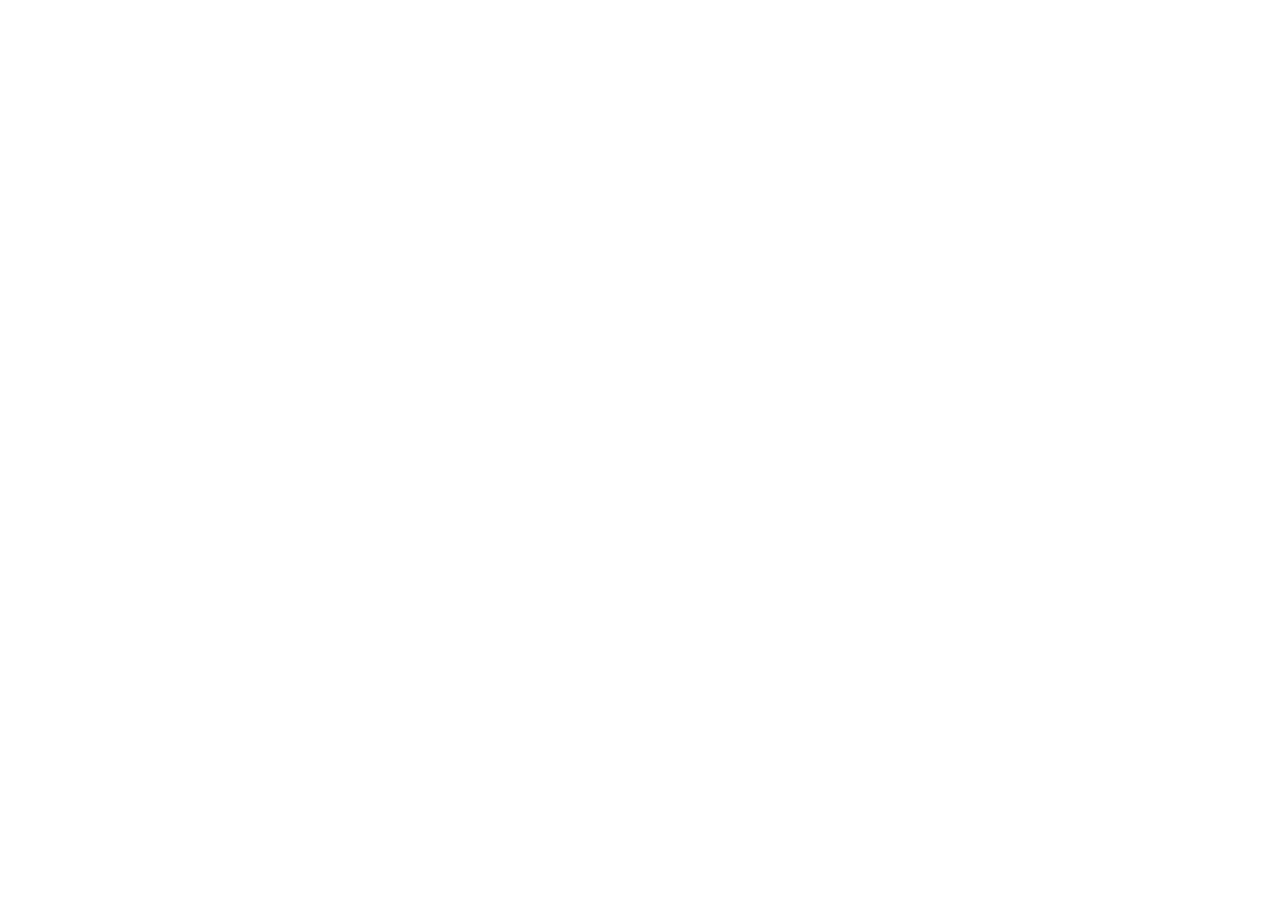
==== Civil Website/index.html @ e40dc9ab "index.html" ====
<!DOCTYPE html>
<html lang="en">
<head>
    <meta charset="UTF-8">
    <meta name="viewport" content="width=device-width, initial-scale=1.0">
    <title>Civil Material</title>
    <link rel="stylesheet" href="style.css">


</head>
<body>
    <header>

        
    </header>
    
</body>
</html>
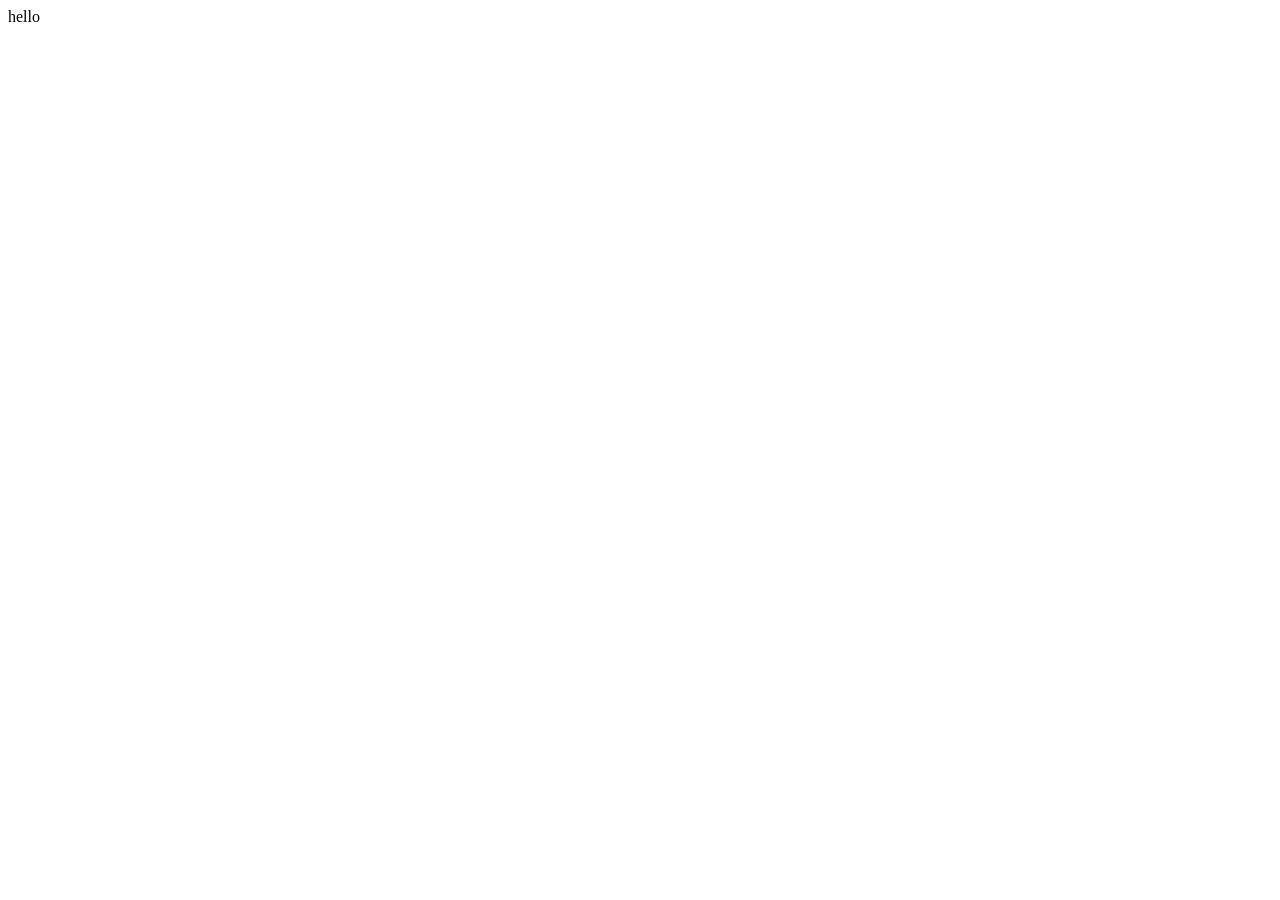
==== commit 356d63e4: "hello world" ====
--- a/Civil Website/index.html
+++ b/Civil Website/index.html
@@ -10,6 +10,7 @@
 </head>
 <body>
     <header>
+        hello
 
         
     </header>
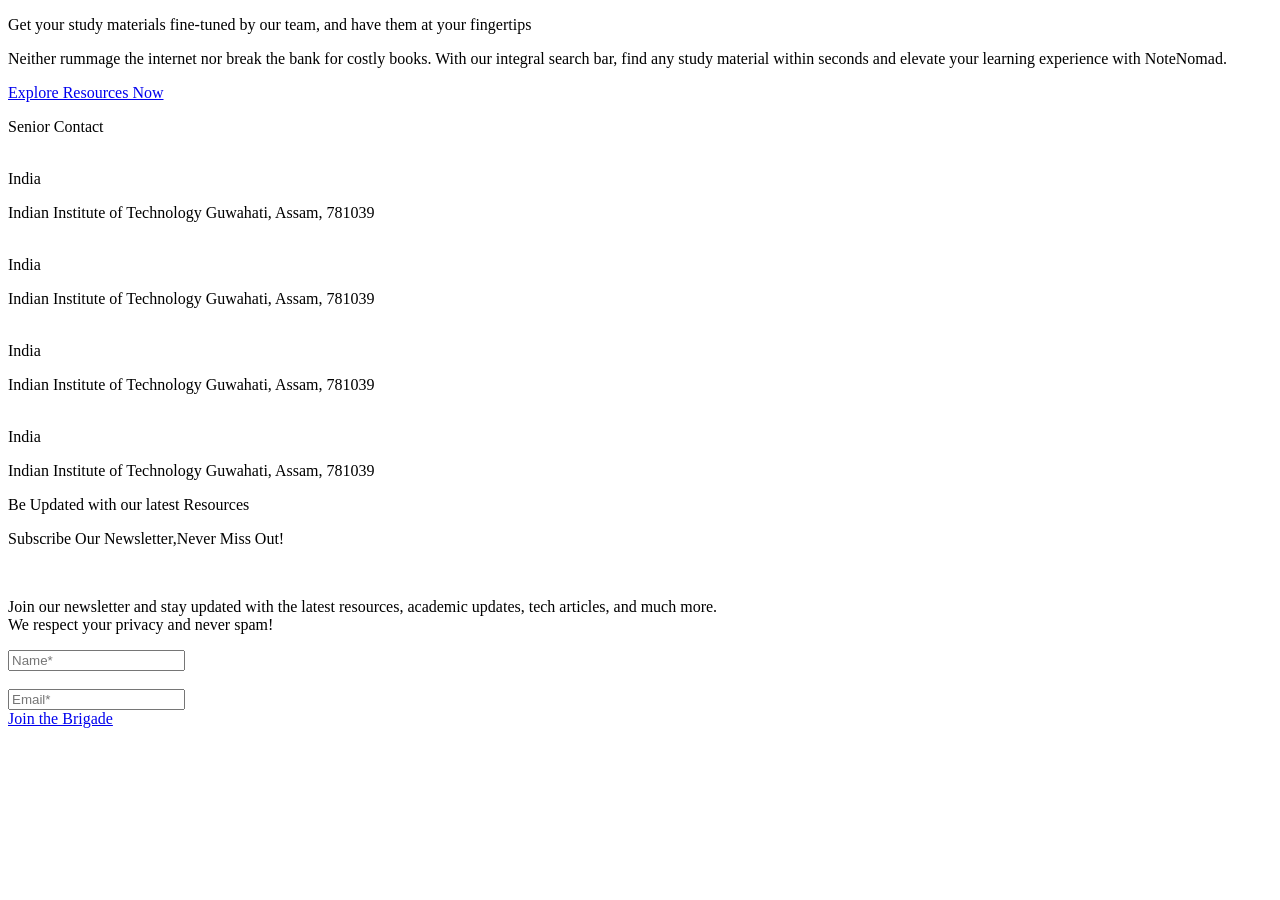
==== commit 69d87718: "Update index.html" ====
--- a/Civil Website/index.html
+++ b/Civil Website/index.html
@@ -9,11 +9,177 @@
 
 </head>
 <body>
-    <header>
-        hello
+    <div class="resources">
+        <div class="heading1">
+            <p>Get your study materials fine-tuned by our team, and have them at your fingertips</p>
+         </div>
+         
+         <div class="detail1">
+            <p>Neither rummage the internet nor break the bank for costly books. With our integral search bar, find any study material within seconds and elevate your learning experience with NoteNomad. </p>
 
+         </div>
+
+         <div class="button1">
+            <a href="#resources">Explore Resources Now</a>
+
+         </div>
+
+
+    
+
+    </div>
+
+    <div class="contact">
+        <p>Senior Contact </p>
         
-    </header>
+
+    </div>
+
+    <div class="location">
+        <div class="box">
+            <div class="icon">
+                <img src="11.svg" alt="">
+            </div>
+
+            <div class="head">
+                India
+
+            </div>
+
+            <div class="address">
+                <p>Indian Institute of Technology Guwahati, Assam, 781039 </p>
+
+
+            </div>
+
+        </div>
+
+
+        <div class="box">
+            <div class="icon">
+                <img src="11.svg" alt="">
+            </div>
+
+            <div class="head">
+                India
+
+            </div>
+
+            <div class="address">
+                <p>Indian Institute of Technology Guwahati, Assam, 781039 </p>
+
+
+            </div>
+
+        </div>
+
+        <div class="box">
+            <div class="icon">
+                <img src="11.svg" alt="">
+            </div>
+
+            <div class="head">
+                India
+
+            </div>
+
+            <div class="address">
+                <p>Indian Institute of Technology Guwahati, Assam, 781039 </p>
+
+
+            </div>
+
+        </div>
+
+        <div class="box">
+            <div class="icon">
+                <img src="11.svg" alt="">
+            </div>
+
+            <div class="head">
+                India
+
+            </div>
+
+            <div class="address">
+                <p>Indian Institute of Technology Guwahati, Assam, 781039 </p>
+
+
+            </div>
+
+        </div>
+
+
+
+
+      
+
+
+    </div>
+
+
+
+
+    <div class="subscribe">
+        <div class="heading2">
+            <p class="p1">Be Updated with our latest Resources</p>
+
+            <p class="p2"> Subscribe Our Newsletter,Never Miss Out!</p>
+        </div>
+
+        <div class>
+
+
+         
+         
+            <div class="detail2">
+
+                <img src="img1.jpg" class="img1" alt="">
+                <p>Join our newsletter and stay updated with the latest resources, academic updates, tech articles, and much more. <br>
+                We respect your privacy and never spam! </p>
+
+            </div>
+
+        </div>
+        
+
+        <div class="form">
+
+            <div class="inputbox">
+
+                <form action="/input">
+                    <label for="Name" ></label>
+                    <input type="text" placeholder="Name*" id="page5-name" class="page5-form-input">
+
+                    <br>
+                    <br>
+
+                    <label for="Email"></label>
+                    <input type="text" placeholder="Email*" id="page5-email" class="page5-form-input">
+
+
+                </form>
+
+            </div>
+
+            <div class="button2">
+                <a href="#resources">Join the Brigade</a>
     
+             </div>
+
+
+        </div>
+
+
+         
+
+      </div>
+
+
+
+    
+
+
+
 </body>
 </html>
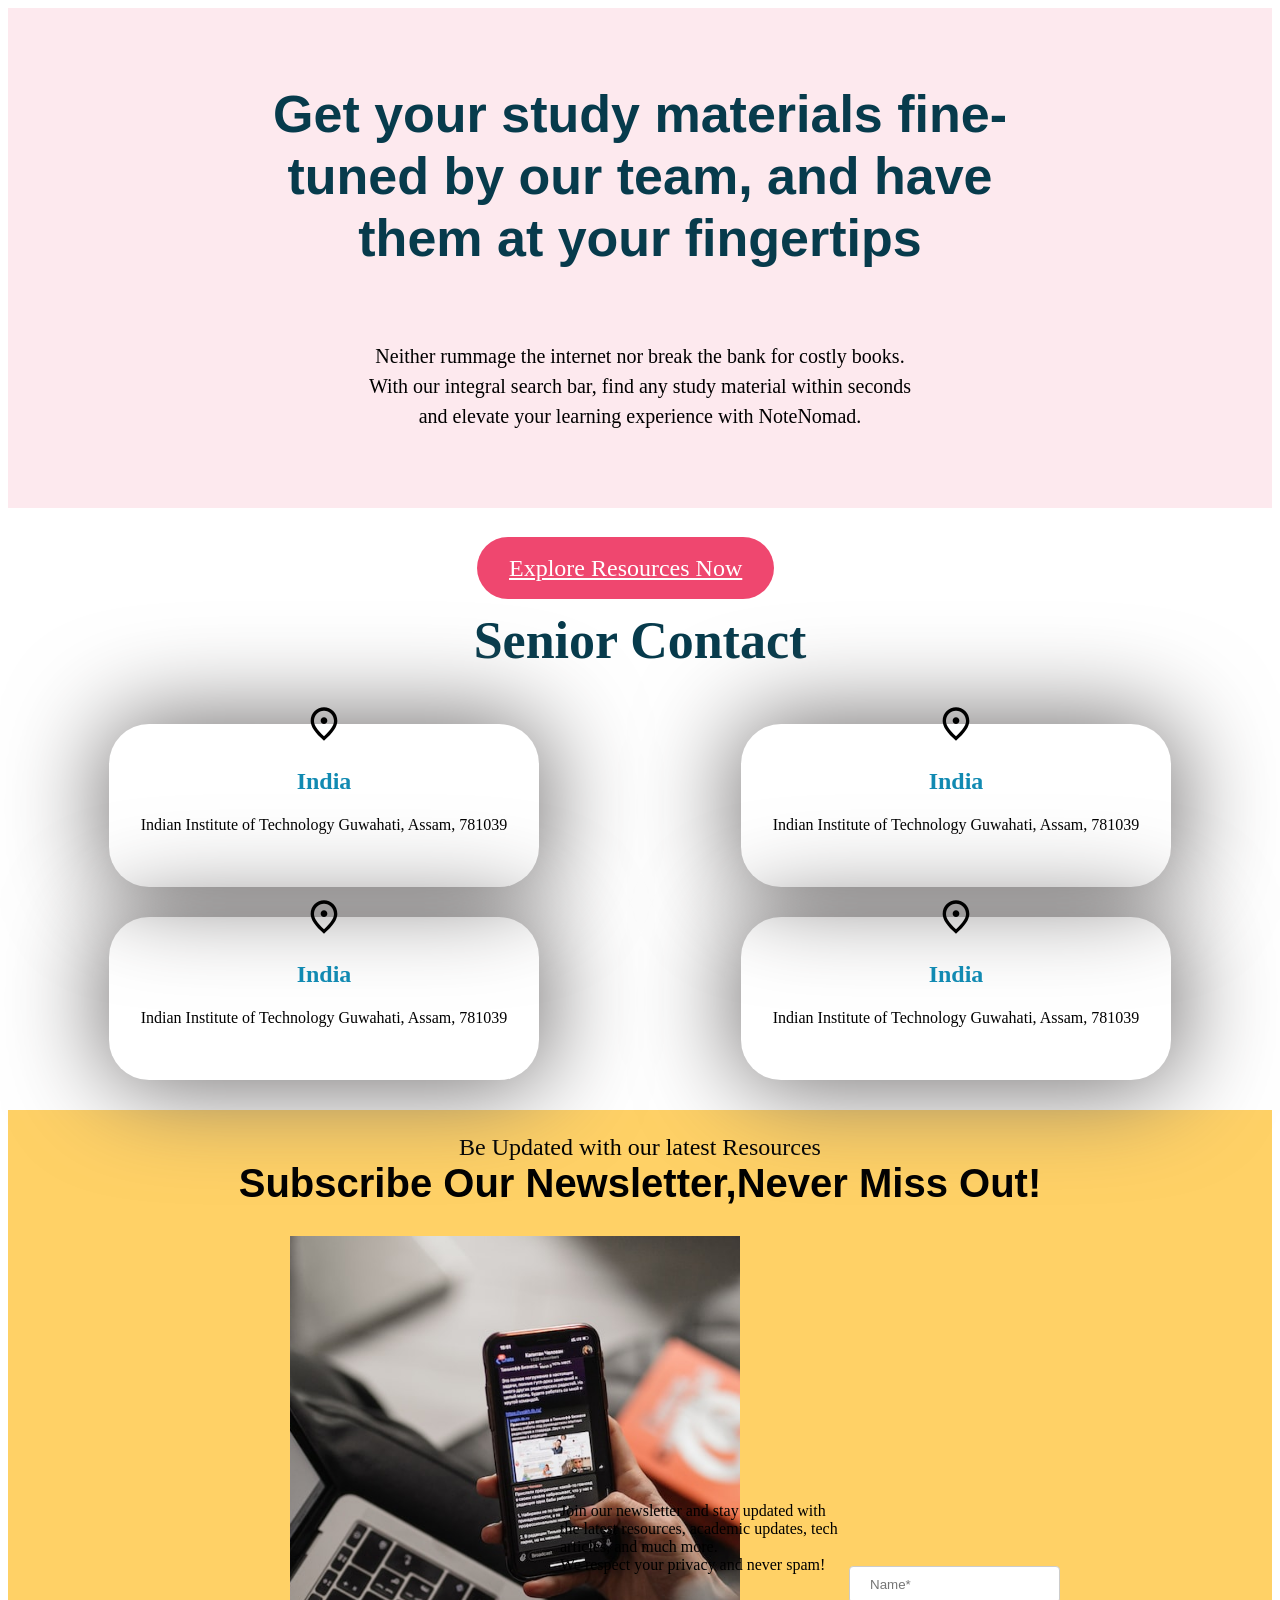
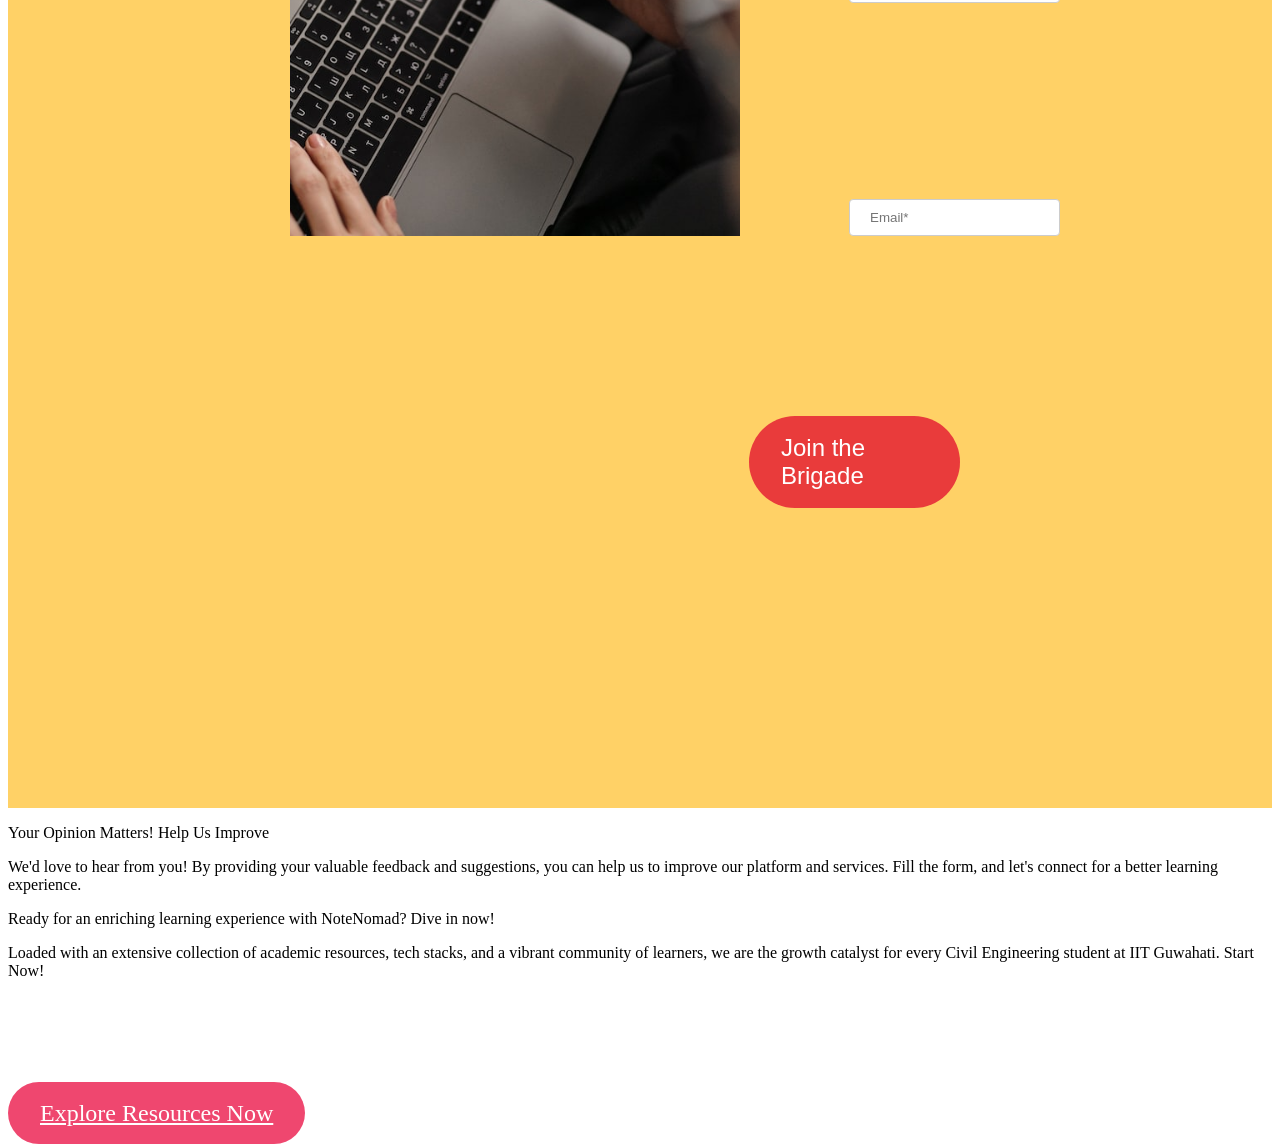
==== commit 214c8225: "Update index.html" ====
--- a/Civil Website/index.html
+++ b/Civil Website/index.html
@@ -9,10 +9,12 @@
 
 </head>
 <body>
+    
     <div class="resources">
         <div class="heading1">
             <p>Get your study materials fine-tuned by our team, and have them at your fingertips</p>
          </div>
+        
          
          <div class="detail1">
             <p>Neither rummage the internet nor break the bank for costly books. With our integral search bar, find any study material within seconds and elevate your learning experience with NoteNomad. </p>
@@ -127,53 +129,105 @@
             <p class="p2"> Subscribe Our Newsletter,Never Miss Out!</p>
         </div>
 
-        <div class>
-
-
+        
+        
+        <div class="img-detail-input">
          
          
-            <div class="detail2">
-
+            <div class="img">
                 <img src="img1.jpg" class="img1" alt="">
-                <p>Join our newsletter and stay updated with the latest resources, academic updates, tech articles, and much more. <br>
-                We respect your privacy and never spam! </p>
-
-            </div>
-
-        </div>
-        
-
-        <div class="form">
-
-            <div class="inputbox">
-
-                <form action="/input">
-                    <label for="Name" ></label>
-                    <input type="text" placeholder="Name*" id="page5-name" class="page5-form-input">
-
+
+            </div>  
+
+
+            <div class="form">
+
+                <p class="detail2" >
+                    Join our newsletter and stay updated with the latest resources, academic updates, tech articles, and much more.
                     <br>
-                    <br>
-
-                    <label for="Email"></label>
-                    <input type="text" placeholder="Email*" id="page5-email" class="page5-form-input">
-
-
-                </form>
-
-            </div>
-
-            <div class="button2">
-                <a href="#resources">Join the Brigade</a>
-    
-             </div>
-
-
-        </div>
-
-
-         
-
-      </div>
+                    We respect your privacy and never spam!     
+                </p>
+                    
+                <div class="inputbox">
+        
+                    <div> 
+                        <form action="/input">
+                            <label for="page5-name"> 
+                                <input type="text" placeholder="Name*" id="page5-name" class="page5-form-input">
+                            </label>
+                            <br>
+                            <br>
+        
+                            <label for="page5-email"> 
+                             <input type="text" placeholder="Email*" id="page5-email" class="page5-form-input">
+                            </label>
+        
+                        </form>
+        
+                    </div>
+
+                    
+        
+                    <div class="button2">
+                        <a href="#resources">Join the Brigade</a>
+            
+                
+                    </div>
+
+                </div>
+                    
+
+
+            </div>
+
+
+            
+
+        </div>
+        
+
+        
+
+
+    </div>
+
+    <div class="page6">
+        <div class="feedback">
+
+            <div class="heading3">
+                <p> Your Opinion Matters!
+                Help Us Improve</p>
+
+            </div>
+            <div class="page6-detail">
+                <p>
+                    We'd love to hear from you! By providing your valuable feedback and suggestions, you can help us to improve our platform and services. Fill the form, and let's connect for a better learning experience.
+                </p>
+            </div>
+        </div>
+
+
+    </div>
+    
+    
+    
+    <div class="page7">
+        <div class="page7-heading">
+            <p>Ready for an enriching learning experience with NoteNomad? Dive in now!</p>
+        </div>
+
+        <div class="page7-detail">
+            <p>Loaded with an extensive collection of academic resources, tech stacks, and a vibrant community of learners, we are the growth catalyst for every Civil Engineering student at IIT Guwahati. Start Now!</p>
+        </div>
+
+        <div class="button1">
+            <a href="#resources">Explore Resources Now</a>
+
+         </div>
+
+    </div>
+
+      
 
 
 
--- a/Civil Website/style.css
+++ b/Civil Website/style.css
@@ -0,0 +1,312 @@
+.resources{
+    background-color: #FDE9EE;
+    height: 500px;
+    /* width: 100%; */
+    display: flex;
+    flex-direction: column;
+    max-width: 1440px;
+    margin-left: auto;
+    margin-right: auto;
+    margin-bottom: 0px;
+    align-items: center;
+    justify-content: center;
+
+
+    
+}
+
+.heading1{
+
+    display: block;
+    z-index: 1;
+    width: 100%;
+    height: fit-content;
+    max-width: 770px;
+    z-index: 1;
+    position: relative;
+    margin: 0px;
+    position: relative;
+
+
+}
+
+.heading1 p{
+    font-family: 'Franklin Gothic Medium', 'Arial Narrow', Arial, sans-serif;
+    font-size: 52px;
+    font-weight: 700;
+    color: #073B4c;
+    line-height: 62px;
+    text-align: center;
+       
+    
+}
+
+.detail1{
+    display: block;
+    z-index: 1;
+    position: relative;
+    width: 100%;
+    height: fit-content;
+    max-width: 551px;
+    margin: 0px;
+    min-height: 10px;
+    min-width: 16px;
+    justify-content: center;
+  
+
+} 
+
+
+
+.detail1 p{
+    font-size: 20px;
+    font-weight: 400;
+    color: #000000;
+    line-height:30px ;
+    text-align: center;
+    position: relative;
+    
+
+}
+
+.button1{
+    display: block; 
+    z-index: 1; 
+    margin: 0px; 
+    width: 100%; 
+    height: fit-content; 
+    position: relative;
+    top: 100px;
+    max-width: 326px;
+    justify-content: center;
+    
+    
+
+}
+
+.button1 a{
+
+
+    padding:18px 32px 18px 32px;
+    background-color:#ef476fff;
+    border-radius:100px 100px 100px 100px ;
+    border-width:0px 0px 0px 0px ;
+    border-style:groove groove groove groove ;
+    border-color:#333 #333 #333 #333 ;
+    font-family:Georgia, 'Times New Roman', Times, serif;
+    font-size:24px;
+    font-weight:400;color:#ffffffff;
+    line-height:34px;
+
+}
+
+/* .contact{
+    
+
+
+} */
+
+.contact p{
+    font-size: 52px;
+    font-weight: 700;
+    color: #073B4C;
+    line-height: 62px;
+    padding: 50px 0px 0px 0px;
+    text-align: center;
+    
+
+
+}
+
+
+.location{
+    
+    display: flex;
+    flex-wrap: wrap;
+    
+
+    
+
+}
+
+.box{
+    border-radius: 40PX;
+    margin: auto;
+    margin-bottom: 30px;
+    text-align: center;
+    height:fit-content ;
+    width: fit-content;
+    max-width: 400px;
+    min-width: 300px;
+    position: relative;
+    padding: 0px 32px 32px ;
+    
+    z-index: 1;
+    box-shadow:#000000;
+    box-shadow: 1px 1px 100px 4px #6b6868;
+    
+
+
+
+}
+
+.head{
+    font-size: 24px;
+    font-weight: 700;
+    color: #118ab2ff;
+
+    
+}
+
+.icon img{
+    height: 40px;
+    position: relative;
+    bottom: 20px;
+    
+
+    
+
+}
+
+.address{
+    font: 18px;
+    font-family:Georgia, 'Times New Roman', Times, serif;
+    font-weight: 400;
+    line-height: 28px;
+    /* padding: 12px 0px 0px 0px; */
+    
+}
+
+.subscribe{
+    background-color: #FFD166;
+    height: fit-content;
+    width: 100%;
+    display: flex;
+    flex-wrap: wrap;
+    max-width: 1440px;
+    margin-left: auto;
+    margin-right: auto;
+    margin-bottom: 0px;
+    justify-content: center;
+
+
+}
+
+.heading2{
+    text-align: center;
+
+
+}
+
+.p1{
+    display: block;
+    font-size: 24px;
+    font-weight: 400;
+    font-family: Cambria, Cochin, Georgia, Times, 'Times New Roman', serif;
+
+}
+
+.p2{
+    position: relative;
+    bottom: 40px;
+    font-size: 40px;
+    font-family:'Segoe UI', Tahoma, Geneva, Verdana, sans-serif;
+    font-weight: 700;
+    display: block;
+    width: 100%;
+
+
+}
+
+.img1{
+    display: flex;
+    width: auto;
+    height: 600px;
+    width: 450px;
+    object-fit: cover;
+    position: relative;
+    bottom: 50px;
+    right: 100px;
+
+
+}
+
+.detail2{
+    display: flex;
+    
+    
+
+}
+
+.detail2 p{
+    font-family:cursive;
+    font-size:18px;
+    font-weight:400;
+    color:#000000;
+    line-height:28px;
+    padding:22px 0px 0px 0px;text-align:left;
+    max-width: 579px;
+
+    
+}
+
+
+.form{
+display: flex;    
+position: relative;
+min-width: 0px;
+max-width: 500px;
+top: -400px;
+left: 170px;
+
+}
+
+
+
+.button2{
+    display: flex; 
+    position: relative;
+    z-index: 1; 
+    margin: 0px; 
+    width: auto; 
+    position: relative;
+    max-width: 320px;
+    height: fit-content;
+    top: 100px;
+    right: 100px;
+    text-decoration:none;
+
+    
+    
+
+}
+
+.button2 a{
+
+
+    padding:18px 32px 18px 32px;
+    background-color:rgb(233, 59, 59);
+    border-radius:100px 100px 100px 100px ;
+    border-width:0px 0px 0px 0px ;
+    border-style:groove groove groove groove ;
+    border-color:#333 #333 #333 #333 ;
+    font-family:'Lucida Sans', 'Lucida Sans Regular', 'Lucida Grande', 'Lucida Sans Unicode', Geneva, Verdana, sans-serif;
+    font-size:24px;
+    font-weight:400;color:#ffffffff;
+    /* line-height:34px; */
+    text-decoration:none;
+
+}
+
+.page5-form-input{
+    padding: 10px 20px;
+    margin: 80px 0;
+    display: flex;
+    border: 1px solid #ccc;
+    border-radius: 4px;
+    box-sizing: border-box;
+    /* height:40px;
+    width:100px; */
+
+}
+
